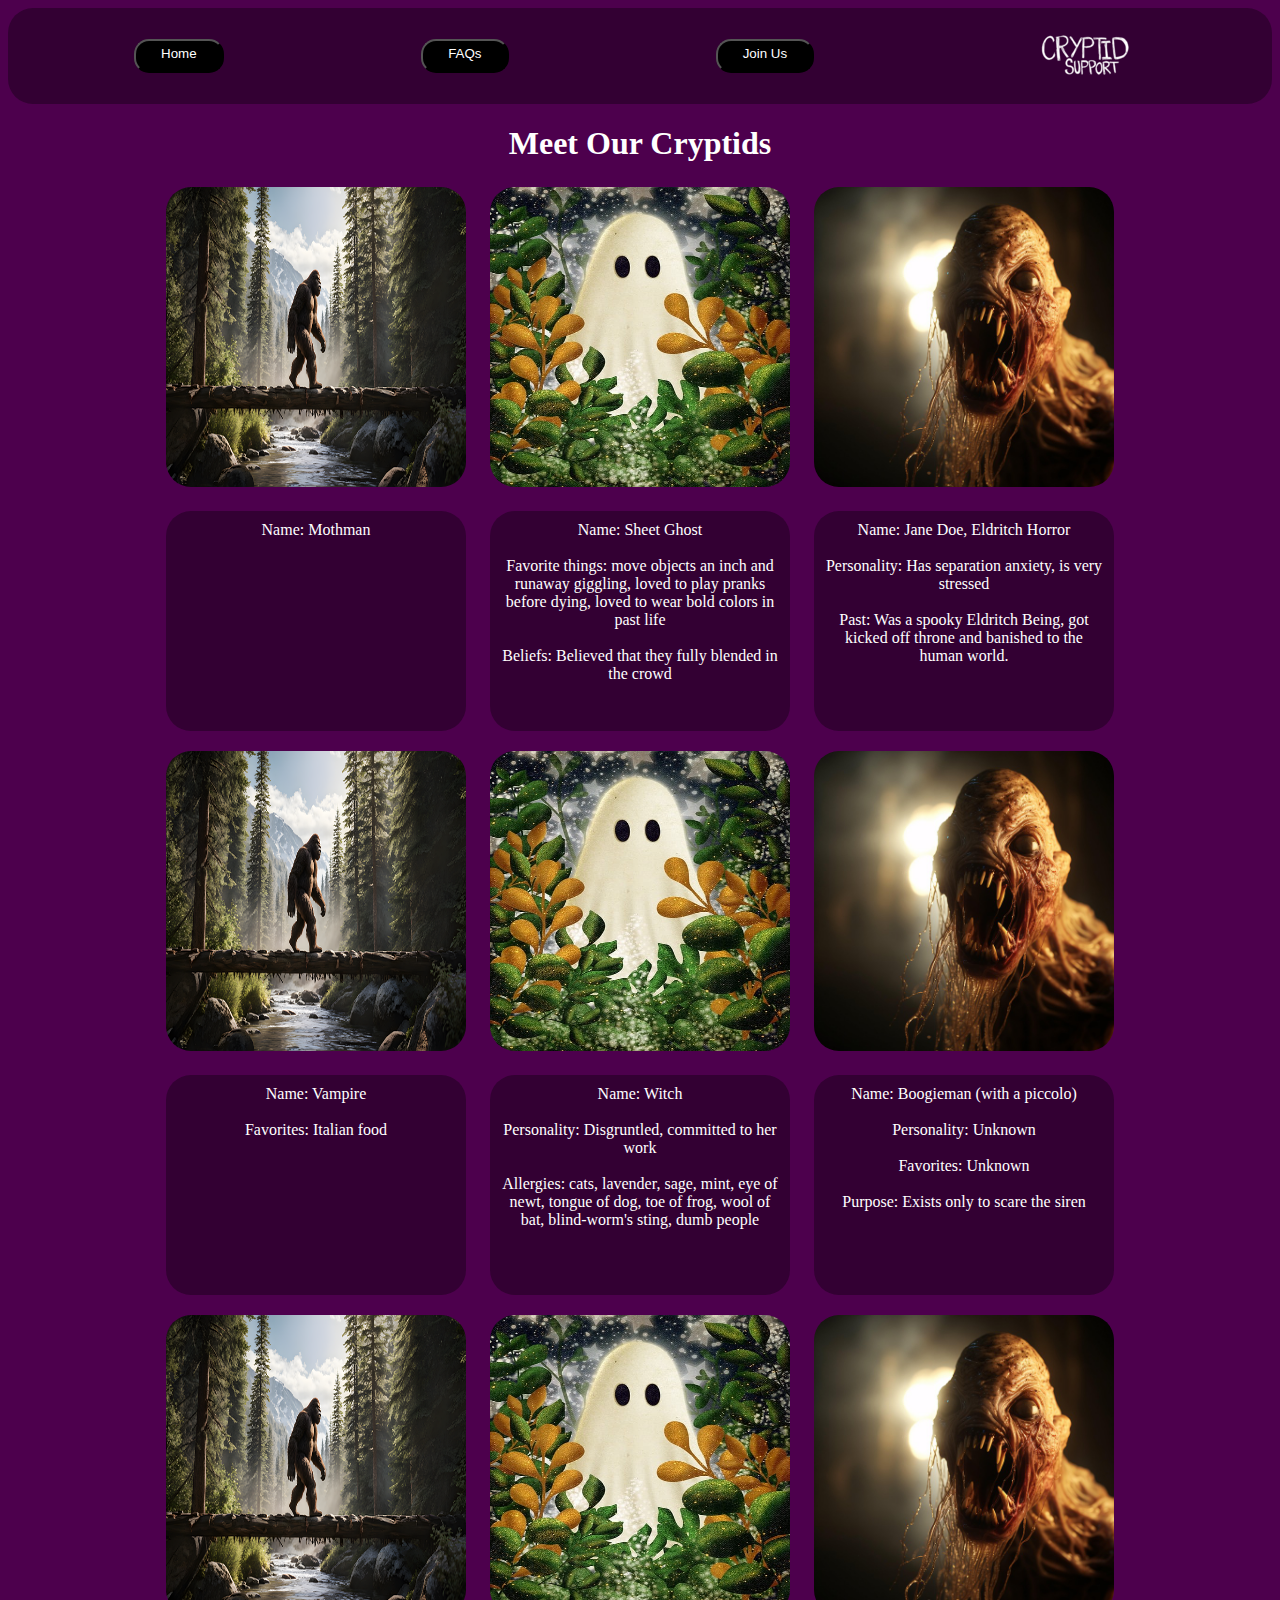
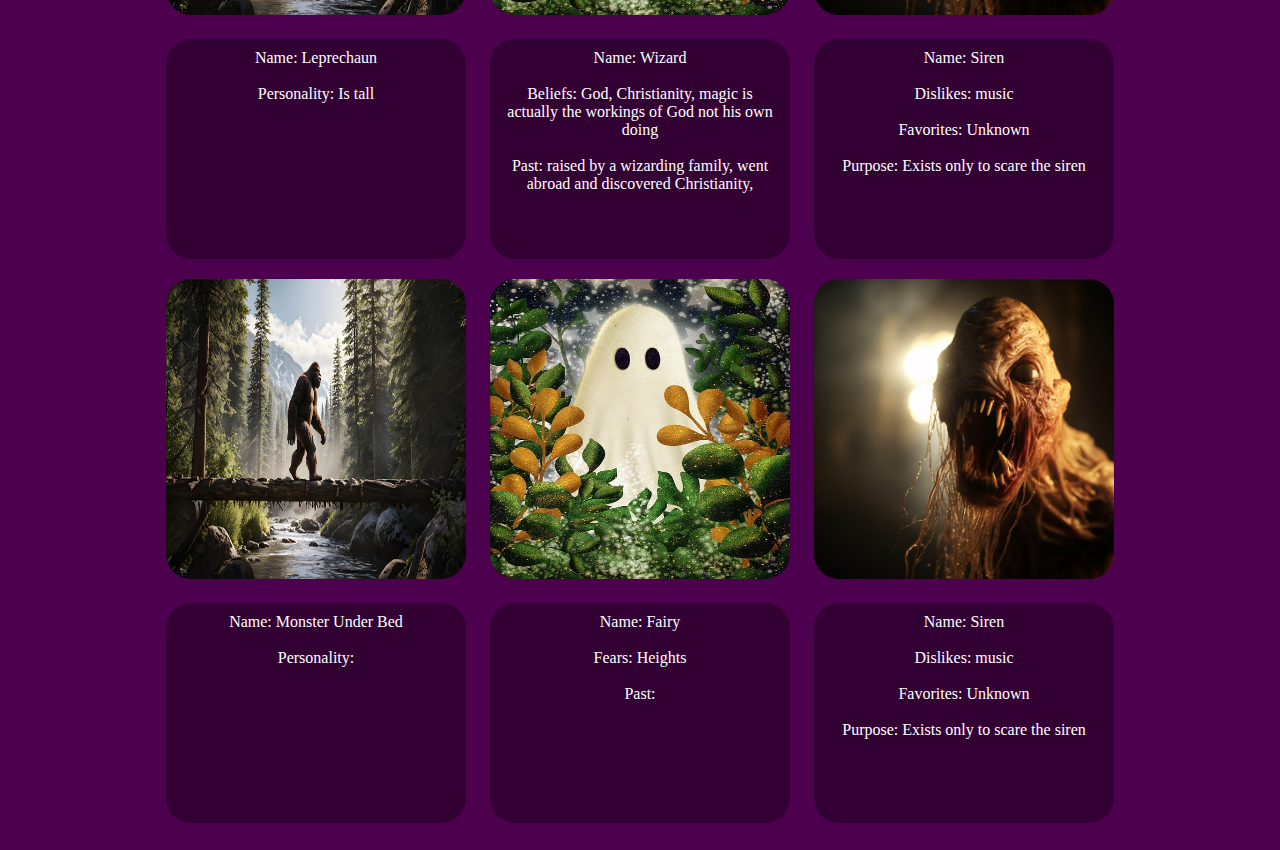
==== index.html @ a6b36897 "Initial Commit" ====
<!DOCTYPE html>
<html>
<head>
<link rel="stylesheet" href="stylesheet.css">
<title>Cryptid Support Group</title>
</head>
<body>
	<div class="nav-bar">
		<table class="nav-bar-options">
			<tr>
				<td><button class="nav-bar-buttons">Home</button></td>
				<td class="nav-bar-buttons"><button class="nav-bar-buttons">FAQs</button></td>
				<td class="nav-bar-buttons"><button class="nav-bar-buttons">Join Us</button></td>
				<td class="nav-bar-buttons"><img src="images/logo.png"></img></td>
			</tr>
		</table>
	</div>
	<div>
	  <h1>Meet Our Cryptids</h1>
	</div>
	<div>
		<table class="bios">
			<tr>
				<td><img class="bio-pic" src="images/bigfoot.png"></img></td>
				<td><img class="bio-pic" src="images/sheet_ghost.jpg"></img></td>
				<td><img class="bio-pic" src="images/creature.jpg"></img></td>
			</tr>
			<tr>
				<td><p class="bio">Name: Mothman
				<br></br></p></td>
				<td><p class="bio">Name: Sheet Ghost<br>
					</br>Favorite things: move objects an inch and runaway giggling, 
					loved to play pranks before dying, loved to wear bold colors in past life<br>
					</br>Beliefs: Believed that they fully blended in the crowd</p>
				</td>
				<td><p class="bio">Name: Jane Doe, Eldritch Horror<br>
					</br>Personality: Has separation anxiety, is very stressed <br>
					</br>Past: Was a spooky Eldritch Being, got kicked off throne
					and banished to the human world.</p>
				</td>
			</tr>
			<tr>
				<td><img class="bio-pic" src="images/bigfoot.png"></img></td>
				<td><img class="bio-pic" src="images/sheet_ghost.jpg"></img></td>
				<td><img class="bio-pic" src="images/creature.jpg"></img></td>
			</tr>
			<tr>
			<td><p class="bio">Name: Vampire<br>
				</br>Favorites: Italian food</p>
			</td>
			<td><p class="bio">Name: Witch<br>
				</br>Personality: Disgruntled, committed to her work <br>
				</br>Allergies: cats, lavender, sage, mint, eye of newt, tongue of dog,
				toe of frog, wool of bat, blind-worm's sting, dumb people</p>
			</td>
			<td><p class="bio">Name: Boogieman (with a piccolo)<br>
				</br>Personality: Unknown <br>
				</br>Favorites: Unknown <br>
				</br>Purpose: Exists only to scare the siren</p>
			</td>
			</tr>
			<tr>
				<td><img class="bio-pic" src="images/bigfoot.png"></img></td>
				<td><img class="bio-pic" src="images/sheet_ghost.jpg"></img></td>
				<td><img class="bio-pic" src="images/creature.jpg"></img></td>
			</tr>
			<tr>
			<td><p class="bio">Name: Leprechaun<br>
				</br>Personality: Is tall</p>
			</td>
			<td><p class="bio">Name: Wizard<br>
				</br>Beliefs: God, Christianity, magic is actually the workings of God not his own doing<br>
				</br>Past: raised by a wizarding family, went abroad and discovered Christianity,
				</p>
			</td>
			<td><p class="bio">Name: Siren<br>
				</br>Dislikes: music <br>
				</br>Favorites: Unknown <br>
				</br>Purpose: Exists only to scare the siren</p>
			</td>
			</tr>
			<tr>
				<td><img class="bio-pic" src="images/bigfoot.png"></img></td>
				<td><img class="bio-pic" src="images/sheet_ghost.jpg"></img></td>
				<td><img class="bio-pic" src="images/creature.jpg"></img></td>
			</tr>
			<tr>
			<td><p class="bio">Name: Monster Under Bed<br>
				</br>Personality: </p>
			</td>
			<td><p class="bio">Name: Fairy<br>
				</br>Fears: Heights<br>
				</br>Past:
				</p>
			</td>
			<td><p class="bio">Name: Siren<br>
				</br>Dislikes: music <br>
				</br>Favorites: Unknown <br>
				</br>Purpose: Exists only to scare the siren</p>
			</td>
			</tr>
		</table>
	</div>
</body>
</html>
---- stylesheet.css ----
body{
	background-color: #4d004d;
	cursor: url('images/ghost_cursor.png'), auto;
	height: 100%
	width: 100%
}
div.nav-bar{
	background-color: #330033;
	padding-top: 10px;
	padding-bottom: 10px;
	width: 100%;
	border-radius: 25px 25px 25px 25px;
}
table.nav-bar-options{
	width: 100%;
	padding-left: 25px;
	padding-right: 25px;
	color: white;
	margin-left: auto;
	margin-right: auto;
	text-align: center;
}
button.nav-bar-buttons{
	background-color: black;
	color: white;
	padding-bottom: 10px;
	padding-top: 5px;
	padding-left: 25px;
	padding-right: 25px;
	border-radius: 15px 15px 15px 15px;
	cursor: url('images/ghost_cursor.png'), auto;
}
h1{
	text-align: center;
	color: white;
}
img.bio-pic{
	border-radius: 25px 25px 25px 25px;
	width: 300px;
	height: 300px;
	margin-left: 10px;
	margin-right: 10px;
}
p.bio{
	text-align: center;
	color: white;
	background-color: #330033;
	border-radius: 25px 25px 25px 25px;
	padding-left: 10px;
	padding-right: 10px;
	padding-top: 10px;
	padding-bottom: 10px;
	margin-left: 10px;
	margin-right:10px;
	width: 280px;
	height: 200px;
}
table.bios{
	margin-left: auto;
	margin-right: auto;
}
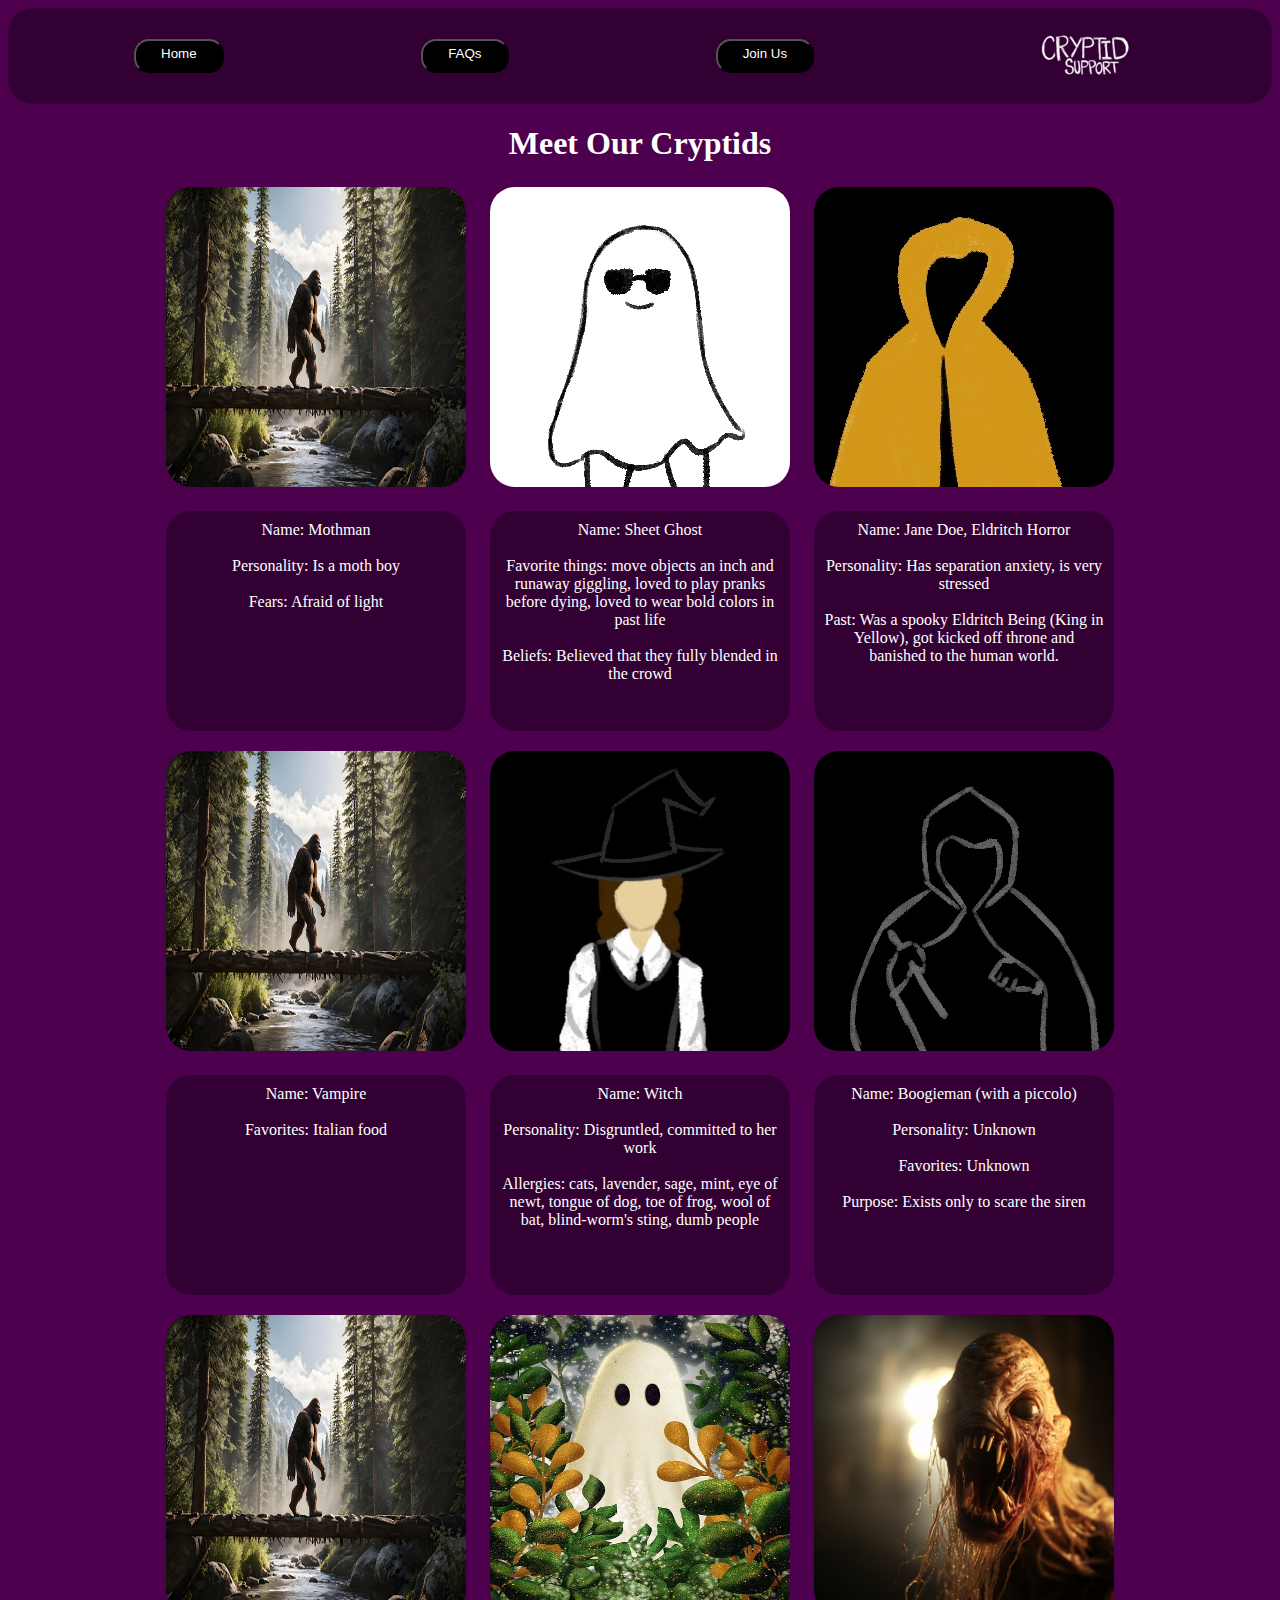
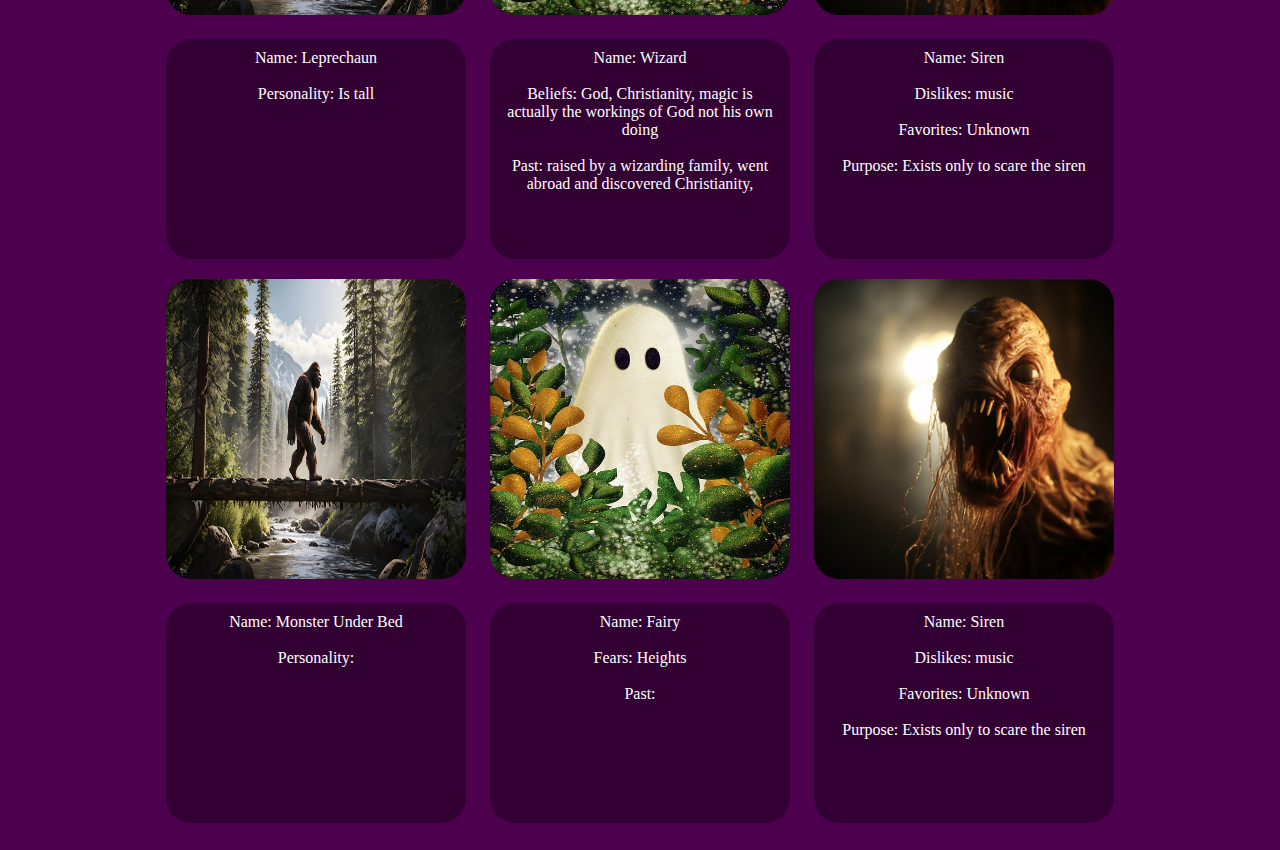
==== commit eabf25bf: "Update site" ====
--- a/index.html
+++ b/index.html
@@ -8,9 +8,9 @@
 	<div class="nav-bar">
 		<table class="nav-bar-options">
 			<tr>
-				<td><button class="nav-bar-buttons">Home</button></td>
-				<td class="nav-bar-buttons"><button class="nav-bar-buttons">FAQs</button></td>
-				<td class="nav-bar-buttons"><button class="nav-bar-buttons">Join Us</button></td>
+				<td><a href = "index.html"><button class="nav-bar-buttons">Home</button></a></td>
+				<td class="nav-bar-buttons"><a href = "faq.html"><button class="nav-bar-buttons">FAQs</button></a></td>
+				<td class="nav-bar-buttons"><a href="join_us.html"><button class="nav-bar-buttons">Join Us</button></a></td>
 				<td class="nav-bar-buttons"><img src="images/logo.png"></img></td>
 			</tr>
 		</table>
@@ -22,12 +22,13 @@
 		<table class="bios">
 			<tr>
 				<td><img class="bio-pic" src="images/bigfoot.png"></img></td>
-				<td><img class="bio-pic" src="images/sheet_ghost.jpg"></img></td>
-				<td><img class="bio-pic" src="images/creature.jpg"></img></td>
+				<td><img class="bio-pic" src="images/Sheet Ghost.jpg"></img></td>
+				<td><img class="bio-pic" src="images/Eldritch.jpg"></img></td>
 			</tr>
 			<tr>
 				<td><p class="bio">Name: Mothman
-				<br></br></p></td>
+				<br></br>Personality: Is a moth boy
+				<br></br>Fears: Afraid of light</p></td>
 				<td><p class="bio">Name: Sheet Ghost<br>
 					</br>Favorite things: move objects an inch and runaway giggling, 
 					loved to play pranks before dying, loved to wear bold colors in past life<br>
@@ -35,14 +36,14 @@
 				</td>
 				<td><p class="bio">Name: Jane Doe, Eldritch Horror<br>
 					</br>Personality: Has separation anxiety, is very stressed <br>
-					</br>Past: Was a spooky Eldritch Being, got kicked off throne
+					</br>Past: Was a spooky Eldritch Being (King in Yellow), got kicked off throne
 					and banished to the human world.</p>
 				</td>
 			</tr>
 			<tr>
 				<td><img class="bio-pic" src="images/bigfoot.png"></img></td>
-				<td><img class="bio-pic" src="images/sheet_ghost.jpg"></img></td>
-				<td><img class="bio-pic" src="images/creature.jpg"></img></td>
+				<td><img class="bio-pic" src="images/Witch.jpg"></img></td>
+				<td><img class="bio-pic" src="images/Boogieman.jpg"></img></td>
 			</tr>
 			<tr>
 			<td><p class="bio">Name: Vampire<br>
@@ -86,7 +87,8 @@
 			</tr>
 			<tr>
 			<td><p class="bio">Name: Monster Under Bed<br>
-				</br>Personality: </p>
+				</br>Personality: 
+				<br></br></p>
 			</td>
 			<td><p class="bio">Name: Fairy<br>
 				</br>Fears: Heights<br>
--- a/stylesheet.css
+++ b/stylesheet.css
@@ -58,4 +58,9 @@
 table.bios{
 	margin-left: auto;
 	margin-right: auto;
+}
+img.poster{
+	width: 100%;
+	border-radius: 25px 25px 25px 25px;
+	margin-top: 40px;
 }